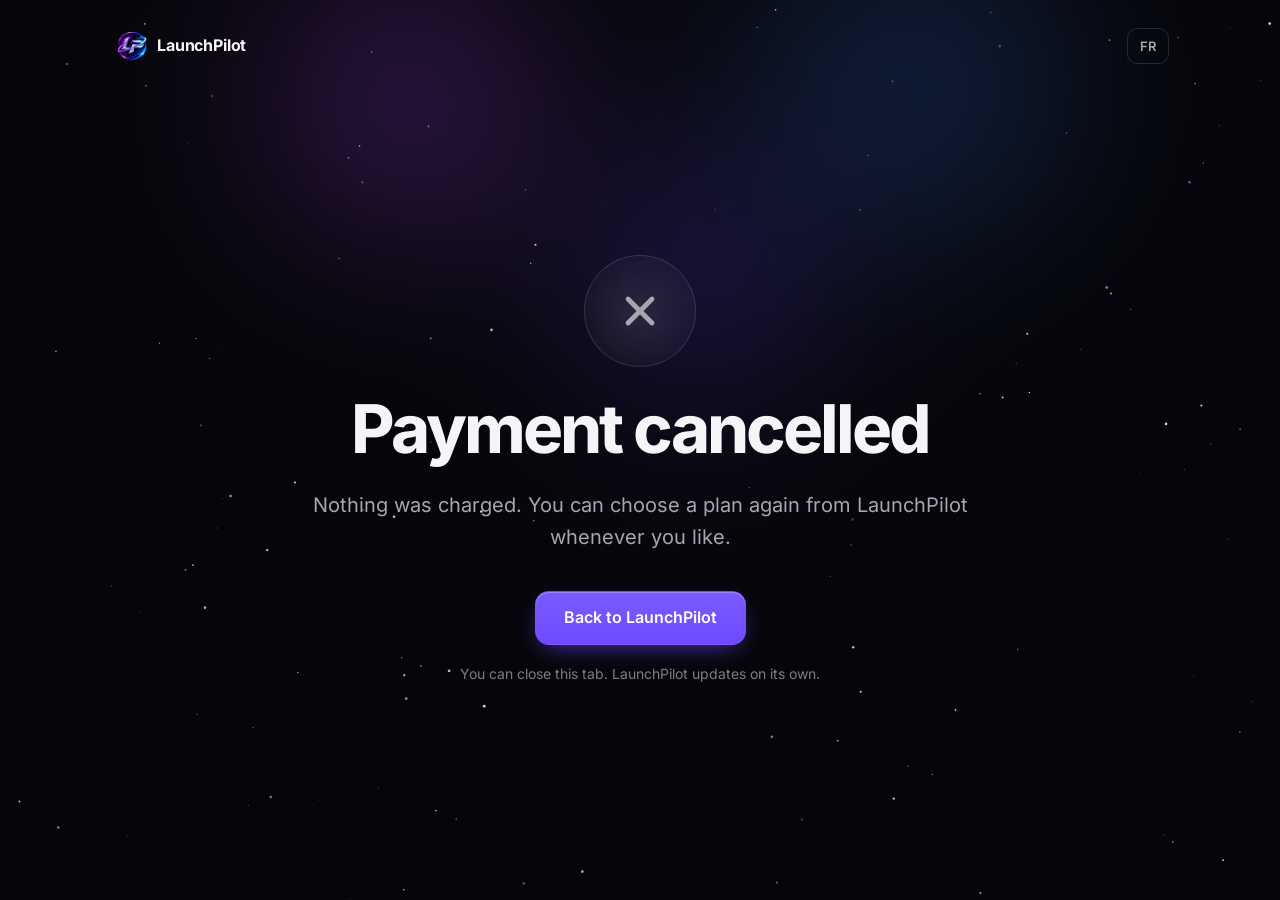
==== billing.html @ deb5f5cb "Site de LaunchPilot" ====
<!doctype html>
<html lang="en" class="no-js">
  <head>
    <meta charset="UTF-8" />
    <meta name="viewport" content="width=device-width, initial-scale=1" />
    <meta
      http-equiv="Content-Security-Policy"
      content="default-src 'self'; script-src 'self'; style-src 'self'; img-src 'self' data:; font-src 'self'; connect-src https://api.github.com; base-uri 'none'; form-action 'none'"
    />
    <meta name="color-scheme" content="dark" />
    <meta name="theme-color" content="#06060a" />
    <meta name="robots" content="noindex" />
    <title>Subscription — LaunchPilot</title>
    <meta name="description" content="Return to LaunchPilot after payment." />
    <link rel="icon" type="image/png" sizes="64x64" href="assets/logo-64.png" />
    <link
      rel="preload"
      href="assets/fonts/inter-latin-wght-normal.woff2"
      as="font"
      type="font/woff2"
      crossorigin
    />
    <link rel="stylesheet" href="styles.css" />
    <script src="app.js" defer></script>
  </head>
  <body data-page="billing">
    <a class="skip" href="#main" data-i18n="skip">Skip to content</a>
    <div class="progress" aria-hidden="true"><span id="progress"></span></div>

    <header class="nav" id="nav">
      <nav class="nav-pill" aria-label="Main" data-i18n-aria="navLabel">
        <a class="brand" href="index.html" aria-label="LaunchPilot">
          <img src="assets/logo-64.png" alt="" width="30" height="30" />
          <span>LaunchPilot</span>
        </a>
        <div class="nav-actions">
          <button
            type="button"
            class="lang"
            id="lang-toggle"
            aria-label="Afficher le site en français"
          >
            FR
          </button>
        </div>
      </nav>
    </header>

    <main id="main">
      <section class="hero billing-hero">
        <canvas class="stars" data-stars aria-hidden="true"></canvas>
        <div class="aurora" aria-hidden="true"><span></span><span></span><span></span></div>
        <div class="container hero-content">
          <div class="billing-icon" id="billing-icon" data-status="success" aria-hidden="true">
            <span class="orbit-ring"></span>
            <svg viewBox="0 0 24 24" class="icon-success"><path d="m5 12.5 4.5 4.5L19 7.5" /></svg>
            <svg viewBox="0 0 24 24" class="icon-cancel">
              <path d="M18 6 6 18" />
              <path d="m6 6 12 12" />
            </svg>
          </div>
          <h1 class="hero-title billing-title" id="billing-title">Thank you!</h1>
          <p class="lead hero-fade" id="billing-text">
            Your payment has been received. Go back to LaunchPilot: your subscription appears there
            within a few seconds.
          </p>
          <div class="cta hero-fade">
            <a class="btn btn-primary btn-lg btn-glow" href="launchpilot://billing">
              <span data-i18n="billingBack">Back to LaunchPilot</span>
            </a>
          </div>
          <p class="meta hero-fade" data-i18n="billingNote">
            You can close this tab. LaunchPilot updates on its own.
          </p>
        </div>
      </section>
    </main>
  </body>
</html>
---- styles.css ----
/* Site de LaunchPilot : univers du logo (espace, orbite violette et bleue), couleurs de l'application. */

@font-face {
  font-family: 'Inter';
  font-style: normal;
  font-weight: 100 900;
  font-display: swap;
  src: url('assets/fonts/inter-latin-wght-normal.woff2') format('woff2');
  unicode-range:
    U+0000-00FF, U+0131, U+0152-0153, U+02BB-02BC, U+02C6, U+02DA, U+02DC, U+0304, U+0308, U+0329,
    U+2000-206F, U+20AC, U+2122, U+2191, U+2193, U+2212, U+2215, U+FEFF, U+FFFD;
}

@font-face {
  font-family: 'Inter';
  font-style: normal;
  font-weight: 100 900;
  font-display: swap;
  src: url('assets/fonts/inter-latin-ext-wght-normal.woff2') format('woff2');
  unicode-range:
    U+0100-02BA, U+02BD-02C5, U+02C7-02CC, U+02CE-02D7, U+02DD-02FF, U+0304, U+0308, U+0329,
    U+1D00-1DBF, U+1E00-1E9F, U+1EF2-1EFF, U+2020, U+20A0-20AB, U+20AD-20C0, U+2113, U+2C60-2C7F,
    U+A720-A7FF;
}

:root {
  --bg: #06060a;
  --surface: #0f0f14;
  --surface-raised: #16161d;
  --surface-hover: #1d1d26;
  --border: rgb(255 255 255 / 0.07);
  --border-strong: rgb(255 255 255 / 0.13);
  --fg: #f5f5f8;
  --fg-muted: #a6a6b2;
  --fg-subtle: #7d7d8a;
  --primary: #6d4aff;
  --primary-hover: #5f3ef5;
  --primary-soft: #a996ff;
  --violet: #b14bff;
  --accent: #3b82f6;
  --accent-soft: #7ab0ff;
  --teal: #2aa7a0;
  --success: #22c55e;
  --warning: #f59e0b;
  --danger: #f87171;
  --radius: 18px;
  --ease: cubic-bezier(0.16, 1, 0.3, 1);
  color-scheme: dark;
}

*,
*::before,
*::after {
  box-sizing: border-box;
}

html {
  scroll-behavior: smooth;
  scroll-padding-top: 96px;
}

body {
  margin: 0;
  background: var(--bg);
  color: var(--fg);
  font-family: 'Inter', 'Segoe UI', system-ui, sans-serif;
  font-size: 16px;
  line-height: 1.6;
  -webkit-font-smoothing: antialiased;
  overflow-x: hidden;
}

img {
  display: block;
  max-width: 100%;
  height: auto;
}

a {
  color: inherit;
  text-decoration: none;
}

h1,
h2,
h3,
p,
figure {
  margin: 0;
}

ul,
ol {
  margin: 0;
  padding: 0;
  list-style: none;
}

button {
  font: inherit;
  color: inherit;
}

:focus-visible {
  outline: 2px solid var(--primary-soft);
  outline-offset: 3px;
  border-radius: 8px;
}

::selection {
  background: rgb(109 74 255 / 0.4);
}

svg {
  width: 20px;
  height: 20px;
  fill: none;
  stroke: currentColor;
  stroke-width: 1.75;
  stroke-linecap: round;
  stroke-linejoin: round;
  flex-shrink: 0;
}

.container {
  position: relative;
  width: 100%;
  max-width: 1200px;
  margin: 0 auto;
  padding: 0 24px;
}

.container.narrow {
  max-width: 820px;
}

.sr-only {
  position: absolute;
  width: 1px;
  height: 1px;
  overflow: hidden;
  clip: rect(0 0 0 0);
  white-space: nowrap;
}

.skip {
  position: absolute;
  left: 12px;
  top: -60px;
  z-index: 200;
  padding: 8px 14px;
  border-radius: 10px;
  background: var(--surface-raised);
}

.skip:focus {
  top: 12px;
}

/* Barre de progression de lecture */
.progress {
  position: fixed;
  inset: 0 0 auto;
  z-index: 120;
  height: 2px;
}

.progress span {
  display: block;
  height: 100%;
  width: 100%;
  transform: scaleX(0);
  transform-origin: left;
  background: linear-gradient(90deg, var(--violet), var(--primary), var(--accent));
}

/* ============================== Boutons ============================== */
.btn {
  position: relative;
  display: inline-flex;
  align-items: center;
  justify-content: center;
  gap: 10px;
  height: 44px;
  padding: 0 20px;
  border-radius: 12px;
  border: 1px solid transparent;
  font-weight: 600;
  font-size: 15px;
  white-space: nowrap;
  overflow: hidden;
  isolation: isolate;
  transition:
    transform 200ms var(--ease),
    background-color 200ms,
    border-color 200ms,
    box-shadow 200ms;
}

.btn:active {
  transform: scale(0.97);
}

.btn-sm {
  height: 36px;
  padding: 0 14px;
  font-size: 14px;
  border-radius: 10px;
}

.btn-lg {
  height: 54px;
  padding: 0 28px;
  font-size: 16px;
  border-radius: 14px;
}

.btn-primary {
  background: linear-gradient(180deg, #7b5bff, var(--primary));
  color: #fff;
  box-shadow:
    inset 0 1px 0 rgb(255 255 255 / 0.25),
    0 8px 24px -8px rgb(109 74 255 / 0.7);
}

.btn-primary:hover {
  transform: translateY(-1px);
  box-shadow:
    inset 0 1px 0 rgb(255 255 255 / 0.3),
    0 14px 36px -10px rgb(109 74 255 / 0.9);
}

/* Reflet qui balaie le bouton */
.btn-glow::after {
  content: '';
  position: absolute;
  inset: 0;
  z-index: -1;
  background: linear-gradient(
    110deg,
    transparent 30%,
    rgb(255 255 255 / 0.28) 50%,
    transparent 70%
  );
  transform: translateX(-120%);
  animation: shine 4.5s var(--ease) infinite 1.5s;
}

.btn-ghost {
  border-color: var(--border-strong);
  background: rgb(255 255 255 / 0.04);
  color: var(--fg);
  backdrop-filter: blur(8px);
}

.btn-ghost:hover {
  background: rgb(255 255 255 / 0.08);
  transform: translateY(-1px);
}

@keyframes shine {
  0%,
  60% {
    transform: translateX(-120%);
  }
  100% {
    transform: translateX(120%);
  }
}

/* ============================== Navigation flottante ============================== */
.nav {
  position: fixed;
  inset: 16px 0 auto;
  z-index: 100;
  display: flex;
  justify-content: center;
  padding: 0 16px;
  pointer-events: none;
}

.nav-pill {
  pointer-events: auto;
  display: flex;
  align-items: center;
  gap: 18px;
  width: 100%;
  max-width: 1080px;
  height: 60px;
  padding: 0 10px 0 16px;
  border: 1px solid transparent;
  border-radius: 18px;
  transition:
    max-width 400ms var(--ease),
    background-color 300ms,
    border-color 300ms,
    box-shadow 300ms;
}

.nav.scrolled .nav-pill {
  max-width: 920px;
  border-color: var(--border-strong);
  background: rgb(12 12 18 / 0.72);
  box-shadow: 0 16px 40px -16px rgb(0 0 0 / 0.8);
  backdrop-filter: blur(16px) saturate(1.4);
}

.brand {
  display: inline-flex;
  align-items: center;
  gap: 10px;
  font-weight: 700;
  letter-spacing: -0.01em;
}

.nav-links {
  display: flex;
  gap: 2px;
  margin-left: 6px;
}

.nav-links a {
  display: block;
  padding: 7px 12px;
  border-radius: 10px;
  color: var(--fg-muted);
  font-size: 14.5px;
  font-weight: 500;
  transition:
    color 200ms,
    background-color 200ms;
}

.nav-links a:hover {
  color: var(--fg);
  background: rgb(255 255 255 / 0.05);
}

.nav-actions {
  display: flex;
  align-items: center;
  gap: 8px;
  margin-left: auto;
}

.lang {
  height: 36px;
  min-width: 42px;
  padding: 0 10px;
  border-radius: 10px;
  border: 1px solid var(--border-strong);
  background: transparent;
  color: var(--fg-muted);
  font-size: 13px;
  font-weight: 600;
  cursor: pointer;
  transition:
    color 200ms,
    background-color 200ms;
}

.lang:hover {
  color: var(--fg);
  background: rgb(255 255 255 / 0.06);
}

/* ============================== Hero ============================== */
.hero {
  position: relative;
  padding: 168px 0 40px;
  overflow: hidden;
}

.stars {
  position: absolute;
  inset: 0;
  width: 100%;
  height: 100%;
  pointer-events: none;
}

.aurora {
  position: absolute;
  inset: -20% -10% auto;
  height: 900px;
  pointer-events: none;
  filter: blur(80px);
  opacity: 0.55;
}

.aurora span {
  position: absolute;
  border-radius: 50%;
  mix-blend-mode: screen;
}

.aurora span:nth-child(1) {
  left: 18%;
  top: 8%;
  width: 520px;
  height: 420px;
  background: radial-gradient(circle, rgb(177 75 255 / 0.55), transparent 65%);
  animation: drift-a 18s ease-in-out infinite alternate;
}

.aurora span:nth-child(2) {
  right: 14%;
  top: 4%;
  width: 560px;
  height: 460px;
  background: radial-gradient(circle, rgb(59 130 246 / 0.5), transparent 65%);
  animation: drift-b 22s ease-in-out infinite alternate;
}

.aurora span:nth-child(3) {
  left: 38%;
  top: 30%;
  width: 480px;
  height: 380px;
  background: radial-gradient(circle, rgb(109 74 255 / 0.5), transparent 65%);
  animation: drift-c 26s ease-in-out infinite alternate;
}

@keyframes drift-a {
  to {
    transform: translate(120px, 60px) scale(1.15);
  }
}

@keyframes drift-b {
  to {
    transform: translate(-140px, 80px) scale(0.9);
  }
}

@keyframes drift-c {
  to {
    transform: translate(60px, -70px) scale(1.2);
  }
}

.grid-lines {
  position: absolute;
  inset: 0;
  pointer-events: none;
  background-image:
    linear-gradient(to right, rgb(255 255 255 / 0.045) 1px, transparent 1px),
    linear-gradient(to bottom, rgb(255 255 255 / 0.045) 1px, transparent 1px);
  background-size: 64px 64px;
  mask-image: radial-gradient(ellipse 70% 55% at 50% 30%, #000 30%, transparent 75%);
}

.hero-content {
  position: relative;
  text-align: center;
}

.announce {
  display: inline-flex;
  align-items: center;
  gap: 10px;
  padding: 5px 14px 5px 5px;
  border-radius: 999px;
  background: rgb(255 255 255 / 0.04);
  color: var(--fg-muted);
  font-size: 14px;
  position: relative;
  isolation: isolate;
  animation: rise 900ms var(--ease) both;
  transition: color 200ms;
}

/* Bordure lumineuse tournante */
.announce::before {
  content: '';
  position: absolute;
  inset: -1px;
  z-index: -1;
  padding: 1px;
  border-radius: inherit;
  background: conic-gradient(
    from var(--angle, 0deg),
    rgb(255 255 255 / 0.1),
    var(--violet),
    var(--accent),
    rgb(255 255 255 / 0.1) 40%
  );
  mask:
    linear-gradient(#000 0 0) content-box,
    linear-gradient(#000 0 0);
  mask-composite: exclude;
  animation: spin-angle 5s linear infinite;
}

@property --angle {
  syntax: '<angle>';
  initial-value: 0deg;
  inherits: false;
}

@keyframes spin-angle {
  to {
    --angle: 360deg;
  }
}

.announce:hover {
  color: var(--fg);
}

.announce svg {
  width: 16px;
  height: 16px;
  transition: transform 200ms var(--ease);
}

.announce:hover svg {
  transform: translateX(3px);
}

.announce-tag {
  padding: 2px 10px;
  border-radius: 999px;
  background: linear-gradient(90deg, var(--violet), var(--primary));
  color: #fff;
  font-size: 12px;
  font-weight: 600;
}

.hero-title {
  margin: 28px auto 0;
  font-size: clamp(2.6rem, 6.6vw, 5.4rem);
  line-height: 1.02;
  font-weight: 750;
  letter-spacing: -0.045em;
}

.title-line {
  display: block;
  animation: rise 1000ms var(--ease) both;
}

.title-line + .title-line {
  animation-delay: 120ms;
}

.gradient-text {
  background: linear-gradient(
    100deg,
    #ffffff 0%,
    var(--primary-soft) 30%,
    var(--violet) 50%,
    var(--accent-soft) 70%,
    #ffffff 100%
  );
  background-size: 220% 100%;
  background-clip: text;
  -webkit-background-clip: text;
  color: transparent;
  animation:
    rise 1000ms var(--ease) 120ms both,
    pan 9s ease-in-out infinite alternate;
}

@keyframes pan {
  to {
    background-position: 100% 0;
  }
}

.lead {
  max-width: 680px;
  margin: 26px auto 0;
  color: var(--fg-muted);
  font-size: clamp(1.05rem, 2vw, 1.25rem);
  text-wrap: pretty;
}

.hero-fade {
  animation: rise 1000ms var(--ease) 260ms both;
}

.cta {
  display: flex;
  flex-wrap: wrap;
  justify-content: center;
  gap: 14px;
  margin-top: 38px;
}

.cta .btn-ghost svg {
  width: 18px;
  height: 18px;
}

.meta {
  display: flex;
  flex-wrap: wrap;
  align-items: center;
  justify-content: center;
  gap: 10px;
  margin-top: 18px;
  color: var(--fg-subtle);
  font-size: 14px;
}

.meta .dot {
  width: 4px;
  height: 4px;
  border-radius: 50%;
  background: var(--fg-subtle);
}

@keyframes rise {
  from {
    opacity: 0;
    transform: translateY(24px);
    filter: blur(8px);
  }
}

/* Capture en perspective, redressée au défilement (piloté par app.js via --tilt). */
.hero-stage {
  position: relative;
  margin-top: 72px;
  perspective: 1600px;
  animation: rise 1200ms var(--ease) 420ms both;
}

.tilt {
  --tilt: 1;
  position: relative;
  transform: rotateX(calc(var(--tilt) * 22deg)) scale(calc(1 - var(--tilt) * 0.06));
  transform-origin: 50% 0%;
  will-change: transform;
}

.halo {
  position: absolute;
  inset: 10% 8% -6%;
  z-index: -1;
  border-radius: 50%;
  background: radial-gradient(
    closest-side,
    rgb(109 74 255 / 0.55),
    rgb(59 130 246 / 0.25),
    transparent
  );
  filter: blur(60px);
}

.window {
  position: relative;
  overflow: hidden;
  border-radius: var(--radius);
  background: var(--surface);
  box-shadow:
    0 0 0 1px var(--border-strong),
    0 40px 120px -30px rgb(0 0 0 / 0.9),
    0 0 80px -20px rgb(109 74 255 / 0.35);
}

/* Liseré lumineux en haut de la fenêtre */
.window::after {
  content: '';
  position: absolute;
  inset: 0 10% auto;
  height: 1px;
  background: linear-gradient(90deg, transparent, rgb(255 255 255 / 0.5), transparent);
}

/* Notifications flottantes autour de la capture */
.chip {
  position: absolute;
  display: flex;
  align-items: center;
  gap: 12px;
  padding: 10px 16px 10px 10px;
  border: 1px solid var(--border-strong);
  border-radius: 14px;
  background: rgb(18 18 26 / 0.82);
  backdrop-filter: blur(14px);
  box-shadow: 0 20px 50px -20px rgb(0 0 0 / 0.9);
  font-size: 13px;
  line-height: 1.35;
  animation:
    pop 800ms var(--ease) both,
    bob 6s ease-in-out infinite;
}

.chip strong {
  display: block;
  font-weight: 600;
}

.chip small {
  color: var(--fg-subtle);
  font-size: 12px;
}

.chip-icon {
  display: grid;
  place-items: center;
  width: 34px;
  height: 34px;
  border-radius: 10px;
}

.chip-icon svg {
  width: 17px;
  height: 17px;
}

.chip-icon.success {
  background: rgb(34 197 94 / 0.15);
  color: var(--success);
}

.chip-icon.warning {
  background: rgb(245 158 11 / 0.15);
  color: var(--warning);
}

.chip-icon.primary {
  background: rgb(109 74 255 / 0.18);
  color: var(--primary-soft);
}

.chip-1 {
  left: -8px;
  top: 22%;
  animation-delay: 1100ms, 1900ms;
}

.chip-2 {
  right: -12px;
  top: 8%;
  animation-delay: 1350ms, 2400ms;
}

.chip-3 {
  right: 4%;
  bottom: 14%;
  animation-delay: 1600ms, 2900ms;
}

@keyframes pop {
  from {
    opacity: 0;
    transform: translateY(16px) scale(0.92);
  }
}

@keyframes bob {
  0%,
  100% {
    translate: 0 0;
  }
  50% {
    translate: 0 -10px;
  }
}

/* ============================== Bandeau défilant ============================== */
.marquee {
  position: relative;
  padding: 36px 0;
  border-block: 1px solid var(--border);
  background: rgb(255 255 255 / 0.015);
  overflow: hidden;
  mask-image: linear-gradient(90deg, transparent, #000 12%, #000 88%, transparent);
}

.marquee-track {
  display: flex;
  width: max-content;
  animation: marquee 40s linear infinite;
}

.marquee:hover .marquee-track {
  animation-play-state: paused;
}

.marquee-list {
  display: flex;
  gap: 56px;
  padding-right: 56px;
}

.marquee-list li {
  display: flex;
  align-items: center;
  gap: 56px;
  color: var(--fg-muted);
  font-size: 18px;
  font-weight: 600;
  letter-spacing: -0.01em;
  white-space: nowrap;
}

.marquee-list li::after {
  content: '';
  width: 6px;
  height: 6px;
  border-radius: 50%;
  background: linear-gradient(135deg, var(--violet), var(--accent));
}

@keyframes marquee {
  to {
    transform: translateX(-50%);
  }
}

/* ============================== Sections ============================== */
.section {
  position: relative;
  padding: 140px 0;
}

.section-head {
  max-width: 760px;
}

.section-head.center {
  margin: 0 auto;
  text-align: center;
}

.kicker {
  display: inline-block;
  background: linear-gradient(90deg, var(--primary-soft), var(--accent-soft));
  background-clip: text;
  -webkit-background-clip: text;
  color: transparent;
  font-size: 14px;
  font-weight: 650;
  letter-spacing: 0.04em;
  text-transform: uppercase;
}

h2 {
  margin-top: 14px;
  font-size: clamp(2rem, 4.4vw, 3.4rem);
  line-height: 1.08;
  font-weight: 750;
  letter-spacing: -0.04em;
  text-wrap: balance;
}

.section-lead {
  margin-top: 18px;
  color: var(--fg-muted);
  font-size: 18px;
  text-wrap: pretty;
}

/* Apparition au défilement (classe ajoutée par app.js) */
.reveal {
  opacity: 0;
  transform: translateY(32px);
  filter: blur(6px);
  transition:
    opacity 900ms var(--ease),
    transform 900ms var(--ease),
    filter 900ms var(--ease);
  transition-delay: var(--delay, 0ms);
}

.reveal.in {
  opacity: 1;
  transform: none;
  filter: none;
}

.no-js .reveal {
  opacity: 1;
  transform: none;
  filter: none;
}

/* ============================== Bento ============================== */
.bento {
  display: grid;
  grid-template-columns: repeat(4, minmax(0, 1fr));
  gap: 18px;
  margin-top: 64px;
}

.card {
  position: relative;
  display: flex;
  flex-direction: column;
  padding: 26px;
  border-radius: var(--radius);
  background: linear-gradient(180deg, rgb(255 255 255 / 0.035), rgb(255 255 255 / 0.01));
  box-shadow: inset 0 0 0 1px var(--border);
  overflow: hidden;
  isolation: isolate;
}

.span-2 {
  grid-column: span 2;
}

.card h3 {
  padding-top: 22px;
  font-size: 18px;
  font-weight: 650;
  letter-spacing: -0.015em;
}

.card p {
  margin-top: 8px;
  color: var(--fg-muted);
  font-size: 15px;
}

/* Halo qui suit la souris (--x et --y posés par app.js) */
.spot::before {
  content: '';
  position: absolute;
  inset: 0;
  z-index: -1;
  border-radius: inherit;
  background: radial-gradient(
    420px circle at var(--x, 50%) var(--y, -40%),
    rgb(109 74 255 / 0.16),
    transparent 60%
  );
  opacity: 0;
  transition: opacity 300ms;
}

.spot::after {
  content: '';
  position: absolute;
  inset: 0;
  border-radius: inherit;
  padding: 1px;
  background: radial-gradient(
    300px circle at var(--x, 50%) var(--y, -40%),
    rgb(169 150 255 / 0.6),
    transparent 60%
  );
  mask:
    linear-gradient(#000 0 0) content-box,
    linear-gradient(#000 0 0);
  mask-composite: exclude;
  opacity: 0;
  transition: opacity 300ms;
  pointer-events: none;
}

.spot:hover::before,
.spot:hover::after {
  opacity: 1;
}

.art {
  position: relative;
  height: 170px;
  border-radius: 14px;
  background:
    radial-gradient(circle at 50% 120%, rgb(109 74 255 / 0.18), transparent 60%), rgb(0 0 0 / 0.25);
  box-shadow: inset 0 0 0 1px var(--border);
  overflow: hidden;
}

/* Les animations ne tournent que lorsque la carte est visible. */
.card:not(.in) .art *,
.card:not(.in) .art {
  animation-play-state: paused !important;
}

/* Kanban : une carte traverse les colonnes */
.art-kanban {
  display: grid;
  grid-template-columns: repeat(3, 1fr);
  gap: 12px;
  padding: 16px;
}

.art-kanban .col {
  display: flex;
  flex-direction: column;
  gap: 8px;
  padding: 10px;
  border-radius: 10px;
  background: rgb(255 255 255 / 0.03);
  box-shadow: inset 0 0 0 1px var(--border);
}

.col-title {
  color: var(--fg-subtle);
  font-size: 11px;
  font-weight: 600;
  text-transform: uppercase;
  letter-spacing: 0.06em;
}

.art-kanban i {
  display: block;
  height: 26px;
  border-radius: 7px;
  background: rgb(255 255 255 / 0.07);
}

.art-kanban i.short {
  width: 70%;
}

.art-kanban .moving {
  position: absolute;
  left: 26px;
  top: 92px;
  width: calc((100% - 32px - 24px) / 3 - 20px);
  height: 30px;
  background: linear-gradient(90deg, rgb(109 74 255 / 0.9), rgb(59 130 246 / 0.9));
  box-shadow: 0 10px 30px -8px rgb(109 74 255 / 0.9);
  animation: kanban 6s var(--ease) infinite;
}

@keyframes kanban {
  0%,
  12% {
    transform: translateX(0);
  }
  38%,
  50% {
    transform: translateX(calc(100% + 32px));
  }
  76%,
  88% {
    transform: translateX(calc(200% + 64px));
  }
  100% {
    transform: translateX(0);
    opacity: 0;
  }
}

/* Facture : paiement qui se remplit puis tampon « payée » */
.art-invoice {
  display: grid;
  place-items: center;
}

.paper {
  position: relative;
  width: 62%;
  height: 132px;
  padding: 16px;
  border-radius: 10px;
  background: #f4f4f7;
  box-shadow: 0 20px 40px -16px rgb(0 0 0 / 0.8);
  transform: rotate(-3deg);
}

.paper .l {
  display: block;
  height: 7px;
  margin-bottom: 9px;
  border-radius: 4px;
  background: #d8d8e0;
}

.w40 {
  width: 40%;
}
.w60 {
  width: 60%;
}
.w70 {
  width: 70%;
}
.w80 {
  width: 80%;
}

.pay {
  height: 6px;
  margin-top: 14px;
  border-radius: 3px;
  background: #e2e2ea;
  overflow: hidden;
}

.pay span {
  display: block;
  height: 100%;
  background: var(--success);
  transform-origin: left;
  animation: fill 5s var(--ease) infinite;
}

@keyframes fill {
  0% {
    transform: scaleX(0);
  }
  30% {
    transform: scaleX(0.42);
  }
  55%,
  100% {
    transform: scaleX(1);
  }
}

.stamp {
  position: absolute;
  right: -10px;
  top: 34px;
  padding: 4px 12px;
  border: 2px solid var(--success);
  border-radius: 8px;
  color: var(--success);
  font-size: 15px;
  font-weight: 800;
  letter-spacing: 0.1em;
  text-transform: uppercase;
  background: rgb(244 244 247 / 0.9);
  animation: stamp 5s var(--ease) infinite;
}

@keyframes stamp {
  0%,
  55% {
    opacity: 0;
    transform: rotate(-14deg) scale(1.8);
  }
  65%,
  100% {
    opacity: 1;
    transform: rotate(-14deg) scale(1);
  }
}

/* Trésorerie : barres qui montent */
.art-bars {
  display: flex;
  align-items: flex-end;
  gap: 8px;
  padding: 18px 18px 0;
}

.art-bars i {
  flex: 1;
  border-radius: 6px 6px 0 0;
  background: linear-gradient(180deg, #8b6dff, rgb(109 74 255 / 0.35));
  transform-origin: bottom;
  animation: grow 4.8s var(--ease) infinite;
}

.art-bars i:nth-child(3n) {
  background: linear-gradient(180deg, var(--teal), rgb(42 167 160 / 0.3));
}

.art-bars i:nth-child(1) {
  height: 38%;
}
.art-bars i:nth-child(2) {
  height: 58%;
  animation-delay: 80ms;
}
.art-bars i:nth-child(3) {
  height: 30%;
  animation-delay: 160ms;
}
.art-bars i:nth-child(4) {
  height: 76%;
  animation-delay: 240ms;
}
.art-bars i:nth-child(5) {
  height: 52%;
  animation-delay: 320ms;
}
.art-bars i:nth-child(6) {
  height: 88%;
  animation-delay: 400ms;
}
.art-bars i:nth-child(7) {
  height: 44%;
  animation-delay: 480ms;
}
.art-bars i:nth-child(8) {
  height: 68%;
  animation-delay: 560ms;
}

@keyframes grow {
  0% {
    transform: scaleY(0.05);
  }
  35%,
  85% {
    transform: scaleY(1);
  }
  100% {
    transform: scaleY(0.05);
  }
}

/* Rappels : notifications qui s'empilent */
.art-toasts {
  display: flex;
  flex-direction: column;
  justify-content: center;
  gap: 10px;
  padding: 0 18px;
}

.toast {
  display: flex;
  align-items: center;
  gap: 10px;
  padding: 10px;
  border-radius: 10px;
  background: rgb(255 255 255 / 0.06);
  box-shadow: inset 0 0 0 1px var(--border);
  animation: toast 6s var(--ease) infinite;
}

.toast b {
  width: 22px;
  height: 22px;
  border-radius: 7px;
  background: rgb(245 158 11 / 0.3);
}

.toast i {
  flex: 1;
  height: 7px;
  border-radius: 4px;
  background: rgb(255 255 255 / 0.12);
}

.t2 {
  animation-delay: 400ms;
}

.t2 b {
  background: rgb(109 74 255 / 0.4);
}

.t3 {
  animation-delay: 800ms;
}

.t3 b {
  background: rgb(34 197 94 / 0.35);
}

@keyframes toast {
  0% {
    opacity: 0;
    transform: translateX(40px);
  }
  12%,
  80% {
    opacity: 1;
    transform: none;
  }
  100% {
    opacity: 0;
    transform: translateX(-20px);
  }
}

/* Automatisations : déclencheur → action */
.art-flow {
  display: flex;
  align-items: center;
  justify-content: center;
  gap: 0;
  padding: 0 24px;
}

.node {
  display: flex;
  flex-direction: column;
  gap: 4px;
  max-width: 220px;
  padding: 14px 16px;
  border-radius: 12px;
  background: rgb(255 255 255 / 0.05);
  box-shadow: inset 0 0 0 1px var(--border-strong);
  font-size: 14px;
  font-weight: 600;
  line-height: 1.3;
}

.node small {
  color: var(--fg-subtle);
  font-size: 11px;
  font-weight: 700;
  text-transform: uppercase;
  letter-spacing: 0.08em;
}

.node.accent {
  background: rgb(109 74 255 / 0.14);
  box-shadow:
    inset 0 0 0 1px rgb(109 74 255 / 0.5),
    0 0 40px -10px rgb(109 74 255 / 0.7);
  animation: pulse 3s ease-in-out infinite;
}

.wire {
  position: relative;
  flex: 1;
  min-width: 40px;
  max-width: 120px;
  height: 2px;
  background: repeating-linear-gradient(90deg, rgb(255 255 255 / 0.25) 0 6px, transparent 6px 12px);
  background-size: 24px 2px;
  animation: dash 1s linear infinite;
}

.wire i {
  position: absolute;
  top: -4px;
  left: 0;
  width: 10px;
  height: 10px;
  border-radius: 50%;
  background: var(--primary-soft);
  box-shadow: 0 0 14px var(--primary);
  animation: travel 3s var(--ease) infinite;
}

@keyframes dash {
  to {
    background-position: 24px 0;
  }
}

@keyframes travel {
  0% {
    left: 0;
    opacity: 0;
  }
  15% {
    opacity: 1;
  }
  85% {
    opacity: 1;
  }
  100% {
    left: calc(100% - 10px);
    opacity: 0;
  }
}

@keyframes pulse {
  50% {
    box-shadow:
      inset 0 0 0 1px rgb(109 74 255 / 0.8),
      0 0 60px -6px rgb(109 74 255 / 0.9);
  }
}

/* Recommandations : lignes qui apparaissent */
.art-insights {
  display: flex;
  flex-direction: column;
  justify-content: center;
  gap: 12px;
  padding: 0 20px;
}

.art-insights .row {
  display: flex;
  align-items: center;
  gap: 12px;
  animation: row 5s var(--ease) infinite;
}

.art-insights .row b {
  width: 12px;
  height: 12px;
  border-radius: 50%;
}

.art-insights .row i {
  flex: 1;
  height: 8px;
  border-radius: 4px;
  background: rgb(255 255 255 / 0.1);
}

.dot-danger {
  background: var(--danger);
  box-shadow: 0 0 12px var(--danger);
}

.dot-warning {
  background: var(--warning);
  box-shadow: 0 0 12px var(--warning);
}

.dot-ok {
  background: var(--success);
  box-shadow: 0 0 12px var(--success);
}

.r2 {
  animation-delay: 250ms;
}

.r3 {
  animation-delay: 500ms;
}

@keyframes row {
  0% {
    opacity: 0;
    transform: translateY(10px);
  }
  15%,
  85% {
    opacity: 1;
    transform: none;
  }
  100% {
    opacity: 0;
  }
}

/* Export : pièces converties en fichiers */
.art-export {
  display: flex;
  align-items: center;
  justify-content: center;
  gap: 14px;
}

.doc {
  display: grid;
  place-items: end center;
  width: 62px;
  height: 78px;
  padding-bottom: 10px;
  border-radius: 8px;
  background: rgb(255 255 255 / 0.07);
  box-shadow: inset 0 0 0 1px var(--border-strong);
  color: var(--fg-muted);
  font-size: 12px;
  font-weight: 700;
  letter-spacing: 0.05em;
}

.doc.csv {
  background: rgb(34 197 94 / 0.12);
  color: var(--success);
  box-shadow: inset 0 0 0 1px rgb(34 197 94 / 0.4);
}

.doc.json {
  background: rgb(59 130 246 / 0.12);
  color: var(--accent-soft);
  box-shadow: inset 0 0 0 1px rgb(59 130 246 / 0.4);
}

.beam {
  display: flex;
  gap: 6px;
}

.beam i {
  width: 6px;
  height: 6px;
  border-radius: 50%;
  background: var(--primary-soft);
  animation: beam 1.4s ease-in-out infinite;
}

.beam i:nth-child(2) {
  animation-delay: 150ms;
}

.beam i:nth-child(3) {
  animation-delay: 300ms;
}

@keyframes beam {
  0%,
  100% {
    opacity: 0.2;
    transform: scale(0.8);
  }
  50% {
    opacity: 1;
    transform: scale(1.2);
  }
}

/* Sécurité : bouclier en orbite */
.art-shield {
  display: grid;
  place-items: center;
}

.art-shield svg {
  position: relative;
  width: 64px;
  height: 64px;
  padding: 14px;
  border-radius: 20px;
  background: rgb(109 74 255 / 0.18);
  color: var(--primary-soft);
  box-shadow: 0 0 50px -6px rgb(109 74 255 / 0.8);
}

.art-shield .ring {
  position: absolute;
  width: 140px;
  height: 140px;
  border-radius: 50%;
  border: 1px dashed rgb(169 150 255 / 0.35);
  animation: orbit 14s linear infinite;
}

.art-shield .ring::before {
  content: '';
  position: absolute;
  top: -5px;
  left: 50%;
  width: 10px;
  height: 10px;
  border-radius: 50%;
  background: var(--accent-soft);
  box-shadow: 0 0 16px var(--accent);
}

@keyframes orbit {
  to {
    transform: rotate(360deg);
  }
}

/* ============================== Visite guidée ============================== */
.tour {
  display: grid;
  grid-template-columns: minmax(0, 5fr) minmax(0, 7fr);
  gap: 64px;
  margin-top: 56px;
}

/* Étape inactive estompée sans passer sous le contraste AA ; l'active porte une barre colorée. */
.tour-step {
  position: relative;
  display: flex;
  flex-direction: column;
  justify-content: center;
  min-height: 72vh;
  padding-left: 28px;
  opacity: 0.74;
  transition: opacity 500ms var(--ease);
}

.tour-step::before {
  content: '';
  position: absolute;
  left: 0;
  top: 50%;
  width: 2px;
  height: 0;
  border-radius: 2px;
  background: linear-gradient(180deg, var(--violet), var(--accent));
  transform: translateY(-50%);
  transition: height 600ms var(--ease);
}

.tour-step.active {
  opacity: 1;
}

.tour-step.active::before {
  height: 70%;
}

.step-index {
  color: var(--fg-muted);
  font-size: 13px;
  font-weight: 600;
  font-variant-numeric: tabular-nums;
  letter-spacing: 0.1em;
}

.tour-step .kicker {
  margin-top: 10px;
}

.tour-step h3 {
  margin-top: 10px;
  font-size: clamp(1.6rem, 3vw, 2.4rem);
  line-height: 1.12;
  font-weight: 700;
  letter-spacing: -0.035em;
}

.tour-step p:last-of-type {
  margin-top: 16px;
  color: var(--fg-muted);
  font-size: 17px;
}

.tour-inline {
  display: none;
}

.tour-stage {
  position: sticky;
  top: calc(50vh - 220px);
  align-self: start;
}

.tour-frame {
  aspect-ratio: 1440 / 900;
}

.tour-shot {
  position: absolute;
  inset: 0;
  width: 100%;
  height: 100%;
  object-fit: cover;
  opacity: 0;
  transform: scale(1.03);
  transition:
    opacity 700ms var(--ease),
    transform 900ms var(--ease);
}

.tour-shot.active {
  opacity: 1;
  transform: none;
}

.tour-dots {
  display: flex;
  justify-content: center;
  gap: 8px;
  margin-top: 22px;
}

.tour-dots i {
  width: 8px;
  height: 8px;
  border-radius: 999px;
  background: rgb(255 255 255 / 0.18);
  transition:
    width 400ms var(--ease),
    background-color 400ms;
}

.tour-dots i.active {
  width: 28px;
  background: linear-gradient(90deg, var(--violet), var(--accent));
}

/* ============================== Étapes ============================== */
.how {
  position: relative;
  display: grid;
  grid-template-columns: repeat(3, minmax(0, 1fr));
  gap: 24px;
  margin-top: 64px;
  counter-reset: how;
}

/* Ligne qui relie les étapes, dessinée à l'apparition */
.how::before {
  content: '';
  position: absolute;
  top: 28px;
  left: 16%;
  right: 16%;
  height: 1px;
  background: linear-gradient(90deg, var(--violet), var(--primary), var(--accent));
  transform: scaleX(var(--line, 0));
  transform-origin: left;
  transition: transform 1600ms var(--ease) 300ms;
}

.how.drawn::before {
  --line: 1;
}

.how-step {
  position: relative;
  text-align: center;
}

.how-num {
  display: grid;
  place-items: center;
  width: 56px;
  height: 56px;
  margin: 0 auto;
  border-radius: 50%;
  background: var(--bg);
  box-shadow:
    inset 0 0 0 1px var(--border-strong),
    0 0 40px -8px rgb(109 74 255 / 0.7);
  font-size: 20px;
  font-weight: 700;
  color: var(--primary-soft);
}

.how-step h3 {
  margin-top: 22px;
  font-size: 20px;
  font-weight: 650;
  letter-spacing: -0.02em;
}

.how-step p {
  max-width: 300px;
  margin: 10px auto 0;
  color: var(--fg-muted);
}

/* ============================== Tarifs ============================== */
.period {
  position: relative;
  display: inline-flex;
  margin-top: 32px;
  padding: 5px;
  border-radius: 14px;
  background: rgb(255 255 255 / 0.04);
  box-shadow: inset 0 0 0 1px var(--border);
}

.period-indicator {
  position: absolute;
  top: 5px;
  left: 0;
  height: calc(100% - 10px);
  width: 0;
  border-radius: 10px;
  background: rgb(255 255 255 / 0.1);
  box-shadow: inset 0 0 0 1px var(--border-strong);
  transition:
    transform 450ms var(--ease),
    width 450ms var(--ease);
}

.period-btn {
  position: relative;
  display: inline-flex;
  align-items: center;
  gap: 8px;
  height: 40px;
  padding: 0 18px;
  border: 0;
  border-radius: 10px;
  background: transparent;
  color: var(--fg-muted);
  font-size: 15px;
  font-weight: 500;
  cursor: pointer;
  transition: color 300ms;
}

.period-btn[aria-pressed='true'] {
  color: var(--fg);
}

.pill {
  padding: 2px 9px;
  border-radius: 999px;
  background: rgb(34 197 94 / 0.15);
  color: var(--success);
  font-size: 12px;
  font-weight: 600;
}

.plans {
  display: grid;
  grid-template-columns: repeat(3, minmax(0, 1fr));
  gap: 18px;
  margin-top: 56px;
  align-items: stretch;
}

.plan {
  position: relative;
  display: flex;
  flex-direction: column;
  padding: 32px;
  border-radius: 22px;
  background: linear-gradient(180deg, rgb(255 255 255 / 0.035), rgb(255 255 255 / 0.01));
  box-shadow: inset 0 0 0 1px var(--border);
  isolation: isolate;
}

/* Offre mise en avant : bordure dégradée animée */
.plan.featured {
  background:
    linear-gradient(180deg, rgb(109 74 255 / 0.12), rgb(109 74 255 / 0.02)) padding-box,
    linear-gradient(var(--surface), var(--surface)) padding-box,
    conic-gradient(
        from var(--angle, 0deg),
        var(--violet),
        var(--accent),
        var(--primary),
        var(--violet)
      )
      border-box;
  border: 1px solid transparent;
  box-shadow: 0 30px 80px -30px rgb(109 74 255 / 0.6);
  animation: spin-angle 8s linear infinite;
}

.badge {
  position: absolute;
  top: -13px;
  left: 32px;
  padding: 4px 12px;
  border-radius: 999px;
  background: linear-gradient(90deg, var(--violet), var(--primary));
  color: #fff;
  font-size: 12px;
  font-weight: 600;
  box-shadow: 0 8px 20px -6px rgb(109 74 255 / 0.8);
}

.plan h3 {
  font-size: 22px;
  font-weight: 700;
  letter-spacing: -0.02em;
}

.plan-tagline {
  margin-top: 4px;
  color: var(--fg-muted);
  font-size: 15px;
}

.price {
  display: flex;
  align-items: baseline;
  gap: 8px;
  margin-top: 26px;
}

.amount {
  font-size: 48px;
  font-weight: 750;
  letter-spacing: -0.04em;
  font-variant-numeric: tabular-nums;
}

.per {
  color: var(--fg-subtle);
  font-size: 14px;
}

.price-note {
  min-height: 22px;
  margin-top: 2px;
  color: var(--fg-subtle);
  font-size: 13px;
}

.limits {
  flex: 1;
  margin: 24px 0 28px;
  padding-top: 24px;
  border-top: 1px solid var(--border);
}

.limits li {
  position: relative;
  padding-left: 30px;
  color: var(--fg-muted);
  font-size: 15px;
}

.limits li + li {
  margin-top: 12px;
}

.limits li::before {
  content: '';
  position: absolute;
  left: 0;
  top: 3px;
  width: 18px;
  height: 18px;
  border-radius: 50%;
  background: rgb(109 74 255 / 0.18);
}

.limits li::after {
  content: '';
  position: absolute;
  left: 5px;
  top: 8px;
  width: 8px;
  height: 4px;
  border-left: 2px solid var(--primary-soft);
  border-bottom: 2px solid var(--primary-soft);
  transform: rotate(-45deg);
}

.included {
  margin-top: 32px;
  color: var(--fg-muted);
  text-align: center;
}

/* ============================== Questions ============================== */
.faq {
  margin-top: 48px;
  border-radius: var(--radius);
  background: rgb(255 255 255 / 0.02);
  box-shadow: inset 0 0 0 1px var(--border);
}

.faq-item + .faq-item {
  border-top: 1px solid var(--border);
}

.faq h3 {
  font-size: inherit;
  font-weight: inherit;
}

.faq-q {
  display: flex;
  align-items: center;
  justify-content: space-between;
  gap: 20px;
  width: 100%;
  padding: 22px 26px;
  border: 0;
  background: transparent;
  font-size: 17px;
  font-weight: 600;
  text-align: left;
  cursor: pointer;
}

.faq-q::after {
  content: '';
  flex-shrink: 0;
  width: 22px;
  height: 22px;
  border-radius: 50%;
  background:
    linear-gradient(var(--fg-muted), var(--fg-muted)) center / 10px 1.5px no-repeat,
    linear-gradient(var(--fg-muted), var(--fg-muted)) center / 1.5px 10px no-repeat;
  box-shadow: inset 0 0 0 1px var(--border-strong);
  transition: transform 400ms var(--ease);
}

.faq-q[aria-expanded='true']::after {
  transform: rotate(135deg);
}

/* Hauteur animée sans JavaScript de mesure (grille 0fr → 1fr) */
.faq-a {
  display: grid;
  grid-template-rows: 0fr;
  transition: grid-template-rows 450ms var(--ease);
}

.faq-a > div {
  overflow: hidden;
}

.faq-a p {
  padding: 0 26px 24px;
  color: var(--fg-muted);
}

.faq-q[aria-expanded='true'] + .faq-a,
.faq-item:has(.faq-q[aria-expanded='true']) .faq-a {
  grid-template-rows: 1fr;
}

/* ============================== Appel final ============================== */
.final {
  position: relative;
  padding: 160px 0 170px;
  overflow: hidden;
  background: radial-gradient(60% 60% at 50% 50%, rgb(109 74 255 / 0.18), transparent 70%);
}

.final-inner {
  display: flex;
  flex-direction: column;
  align-items: center;
  text-align: center;
}

.orbit {
  position: relative;
  display: grid;
  place-items: center;
  width: 200px;
  height: 200px;
}

.orbit img {
  animation: float 6s ease-in-out infinite;
  filter: drop-shadow(0 0 30px rgb(109 74 255 / 0.6));
}

.orbit-ring {
  position: absolute;
  inset: 0;
  border-radius: 50%;
  padding: 2px;
  background: conic-gradient(
    from 0deg,
    transparent 0 55%,
    var(--violet) 75%,
    var(--accent) 92%,
    transparent 100%
  );
  mask:
    linear-gradient(#000 0 0) content-box,
    linear-gradient(#000 0 0);
  mask-composite: exclude;
  animation: orbit 3s linear infinite;
}

.orbit-ring.two {
  inset: -26px;
  opacity: 0.45;
  animation-duration: 7s;
  animation-direction: reverse;
}

@keyframes float {
  50% {
    transform: translateY(-10px) scale(1.03);
  }
}

.final h2 {
  margin-top: 40px;
}

.final p {
  margin-top: 14px;
  color: var(--fg-muted);
  font-size: 18px;
}

.final .btn {
  margin-top: 36px;
}

.final .meta {
  margin-top: 16px;
}

/* ============================== Tarifs (pricing.html) ============================== */
.pricing-plans {
  padding-top: 40px;
}

.pricing-plans .plans {
  margin-top: 24px;
}

.billed {
  margin-top: 2px;
  color: var(--fg-subtle);
  font-size: 13px;
}

/* Offre conseillée par l'assistant */
.match-chip {
  position: absolute;
  top: 18px;
  right: 18px;
  display: inline-flex;
  align-items: center;
  gap: 6px;
  padding: 3px 10px;
  border-radius: 999px;
  background: rgb(34 197 94 / 0.14);
  color: var(--success);
  font-size: 12px;
  font-weight: 600;
  opacity: 0;
  transform: translateY(-4px) scale(0.96);
  transition:
    opacity 300ms var(--ease),
    transform 300ms var(--ease);
  pointer-events: none;
}

.match-chip::before {
  content: '';
  width: 6px;
  height: 6px;
  border-radius: 50%;
  background: currentColor;
}

.plan.match .match-chip {
  opacity: 1;
  transform: none;
}

.plan:not(.featured) {
  transition: box-shadow 400ms var(--ease);
}

.plan.match:not(.featured) {
  box-shadow:
    inset 0 0 0 1px rgb(34 197 94 / 0.45),
    0 24px 60px -30px rgb(34 197 94 / 0.45);
}

.trust {
  display: flex;
  flex-wrap: wrap;
  justify-content: center;
  gap: 10px 28px;
  margin-top: 40px;
  color: var(--fg-muted);
  font-size: 14.5px;
}

.trust li {
  position: relative;
  padding-left: 26px;
}

.trust li::before {
  content: '';
  position: absolute;
  left: 0;
  top: 3px;
  width: 18px;
  height: 18px;
  border-radius: 50%;
  background: rgb(109 74 255 / 0.18);
}

.trust li::after {
  content: '';
  position: absolute;
  left: 5px;
  top: 8px;
  width: 8px;
  height: 4px;
  border-left: 2px solid var(--primary-soft);
  border-bottom: 2px solid var(--primary-soft);
  transform: rotate(-45deg);
}

/* Assistant de choix */
.finder-section {
  padding-top: 60px;
}

.finder {
  display: grid;
  grid-template-columns: minmax(0, 1.2fr) minmax(0, 1fr);
  gap: 18px;
  max-width: 1000px;
  margin: 56px auto 0;
}

.finder-inputs {
  display: grid;
  gap: 26px;
  padding: 32px;
  border-radius: 22px;
  background: linear-gradient(180deg, rgb(255 255 255 / 0.035), rgb(255 255 255 / 0.01));
  box-shadow: inset 0 0 0 1px var(--border);
}

.range-head {
  display: flex;
  align-items: baseline;
  justify-content: space-between;
  gap: 12px;
  margin-bottom: 12px;
}

.range-head label {
  color: var(--fg-muted);
  font-size: 15px;
  font-weight: 500;
}

.range-value {
  font-size: 18px;
  font-weight: 700;
  font-variant-numeric: tabular-nums;
  letter-spacing: -0.01em;
}

.range input {
  --fill: 0%;
  width: 100%;
  height: 22px;
  margin: 0;
  background: transparent;
  appearance: none;
  cursor: pointer;
}

.range input::-webkit-slider-runnable-track {
  height: 6px;
  border-radius: 999px;
  background:
    linear-gradient(90deg, var(--violet), var(--primary), var(--accent)) 0 / var(--fill) 100%
      no-repeat,
    rgb(255 255 255 / 0.09);
}

.range input::-moz-range-track {
  height: 6px;
  border-radius: 999px;
  background:
    linear-gradient(90deg, var(--violet), var(--primary), var(--accent)) 0 / var(--fill) 100%
      no-repeat,
    rgb(255 255 255 / 0.09);
}

.range input::-webkit-slider-thumb {
  width: 22px;
  height: 22px;
  margin-top: -8px;
  border-radius: 50%;
  border: 0;
  background: #fff;
  box-shadow:
    0 0 0 5px rgb(109 74 255 / 0.35),
    0 4px 14px rgb(0 0 0 / 0.5);
  appearance: none;
  transition: box-shadow 200ms;
}

.range input::-moz-range-thumb {
  width: 22px;
  height: 22px;
  border-radius: 50%;
  border: 0;
  background: #fff;
  box-shadow:
    0 0 0 5px rgb(109 74 255 / 0.35),
    0 4px 14px rgb(0 0 0 / 0.5);
}

.range input:hover::-webkit-slider-thumb,
.range input:focus-visible::-webkit-slider-thumb {
  box-shadow:
    0 0 0 8px rgb(109 74 255 / 0.45),
    0 4px 14px rgb(0 0 0 / 0.5);
}

.range input:focus-visible {
  outline: none;
}

.range:has(input:focus-visible) .range-head label {
  color: var(--fg);
}

.range input:focus-visible::-webkit-slider-runnable-track {
  outline: 2px solid var(--primary-soft);
  outline-offset: 6px;
}

.range input:focus-visible::-moz-range-track {
  outline: 2px solid var(--primary-soft);
  outline-offset: 6px;
}

.finder-result {
  position: relative;
  display: flex;
  flex-direction: column;
  padding: 32px;
  border-radius: 22px;
  background:
    radial-gradient(120% 80% at 100% 0%, rgb(109 74 255 / 0.22), transparent 60%),
    linear-gradient(180deg, rgb(255 255 255 / 0.04), rgb(255 255 255 / 0.012));
  box-shadow: inset 0 0 0 1px rgb(169 150 255 / 0.25);
  isolation: isolate;
  overflow: hidden;
}

.finder-label {
  color: var(--fg-subtle);
  font-size: 13px;
  font-weight: 600;
  letter-spacing: 0.04em;
  text-transform: uppercase;
}

.finder-plan {
  margin-top: 10px;
  font-size: clamp(2.4rem, 5vw, 3.2rem);
  font-weight: 750;
  line-height: 1;
  letter-spacing: -0.04em;
}

.finder-price {
  margin-top: 10px;
  color: var(--primary-soft);
  font-weight: 600;
}

.finder-reason {
  margin-top: 14px;
  color: var(--fg-muted);
  font-size: 15px;
  text-wrap: pretty;
}

.finder-result.swap .finder-plan,
.finder-result.swap .finder-price {
  animation: swap-in 500ms var(--ease);
}

@keyframes swap-in {
  from {
    opacity: 0;
    transform: translateY(10px);
    filter: blur(4px);
  }
}

.finder-meters {
  display: grid;
  gap: 14px;
  margin-top: auto;
  padding-top: 26px;
}

.meter {
  display: grid;
  grid-template-columns: minmax(0, 1fr) auto;
  gap: 6px 12px;
  font-size: 13px;
}

.meter-name {
  color: var(--fg-muted);
}

.meter-usage {
  color: var(--fg-subtle);
  font-variant-numeric: tabular-nums;
}

.meter-bar {
  grid-column: 1 / -1;
  height: 4px;
  border-radius: 999px;
  background: rgb(255 255 255 / 0.08);
  overflow: hidden;
}

.meter-bar i {
  display: block;
  height: 100%;
  border-radius: inherit;
  background: linear-gradient(90deg, var(--primary), var(--accent));
  transform-origin: left;
  transition: transform 450ms var(--ease);
}

/* Tableau comparatif */
.compare-section {
  padding-top: 60px;
}

.compare-wrap {
  max-width: 1000px;
  margin: 56px auto 0;
  border-radius: 22px;
  background: rgb(255 255 255 / 0.02);
  box-shadow: inset 0 0 0 1px var(--border);
  overflow-x: auto;
}

.compare {
  width: 100%;
  min-width: 560px;
  border-collapse: collapse;
  font-size: 15px;
}

.compare th,
.compare td {
  padding: 15px 20px;
  text-align: center;
  border-bottom: 1px solid var(--border);
}

.compare tbody tr:last-child > * {
  border-bottom: 0;
}

.compare thead th {
  padding-top: 26px;
  padding-bottom: 20px;
  font-size: 17px;
  font-weight: 700;
  letter-spacing: -0.01em;
}

.compare-price {
  display: block;
  margin-top: 4px;
  color: var(--fg-subtle);
  font-size: 13px;
  font-weight: 500;
  letter-spacing: 0;
}

.compare tbody th[scope='row'] {
  color: var(--fg-muted);
  font-weight: 500;
  text-align: left;
}

.compare td {
  color: var(--fg);
  font-weight: 600;
  font-variant-numeric: tabular-nums;
}

.compare td.is-unlimited {
  color: var(--accent-soft);
}

.compare .col-featured {
  background: rgb(109 74 255 / 0.07);
}

.compare thead .col-featured {
  color: var(--primary-soft);
}

.compare tr.group th {
  padding-top: 26px;
  padding-bottom: 10px;
  color: var(--fg-subtle);
  font-size: 12.5px;
  font-weight: 650;
  letter-spacing: 0.06em;
  text-align: left;
  text-transform: uppercase;
}

.compare tbody tr:not(.group) {
  transition: background-color 200ms;
}

.compare tbody tr:not(.group):hover {
  background: rgb(255 255 255 / 0.025);
}

.check {
  position: relative;
  display: inline-block;
  width: 22px;
  height: 22px;
  border-radius: 50%;
  background: rgb(109 74 255 / 0.2);
  vertical-align: middle;
}

.check::after {
  content: '';
  position: absolute;
  left: 6px;
  top: 7px;
  width: 9px;
  height: 5px;
  border-left: 2px solid var(--primary-soft);
  border-bottom: 2px solid var(--primary-soft);
  transform: rotate(-45deg);
}

/* Aperçu sur l'accueil */
.teaser {
  position: relative;
  display: flex;
  align-items: center;
  justify-content: space-between;
  gap: 32px;
  padding: 48px 52px;
  border-radius: 26px;
  background:
    radial-gradient(70% 120% at 0% 0%, rgb(177 75 255 / 0.18), transparent 60%),
    radial-gradient(70% 120% at 100% 100%, rgb(59 130 246 / 0.16), transparent 60%),
    linear-gradient(180deg, rgb(255 255 255 / 0.035), rgb(255 255 255 / 0.01));
  box-shadow: inset 0 0 0 1px rgb(169 150 255 / 0.2);
  isolation: isolate;
  overflow: hidden;
}

.teaser-text {
  max-width: 620px;
}

.teaser-title {
  font-size: clamp(1.8rem, 3.6vw, 2.7rem);
}

.teaser-section {
  padding-top: 40px;
  padding-bottom: 20px;
}

@media (max-width: 900px) {
  .finder {
    grid-template-columns: minmax(0, 1fr);
  }

  .teaser {
    flex-direction: column;
    align-items: flex-start;
    padding: 36px 28px;
  }
}

@media (max-width: 680px) {
  .finder-inputs,
  .finder-result {
    padding: 24px 20px;
  }

  /* Les trois offres restent visibles : colonnes resserrées, prix déjà affichés plus haut. */
  .compare {
    min-width: 0;
    font-size: 13.5px;
  }

  .compare th,
  .compare td {
    padding: 12px 6px;
  }

  .compare tbody th[scope='row'],
  .compare tr.group th {
    padding-left: 14px;
  }

  .compare thead th {
    font-size: 15px;
  }

  .compare-price {
    display: none;
  }

  .check {
    width: 20px;
    height: 20px;
  }

  .check::after {
    left: 5px;
    top: 6px;
  }

  .teaser .btn-lg {
    width: 100%;
  }
}

/* ============================== Retour de paiement (billing.html) ============================== */
.billing-hero {
  min-height: 100vh;
  min-height: 100dvh;
  display: grid;
  align-items: center;
  padding: 120px 0 80px;
}

.billing-icon {
  position: relative;
  display: grid;
  place-items: center;
  width: 112px;
  height: 112px;
  margin: 0 auto;
  border-radius: 50%;
  background: radial-gradient(circle, rgb(34 197 94 / 0.22), rgb(34 197 94 / 0.06) 70%);
  box-shadow: inset 0 0 0 1px rgb(34 197 94 / 0.35);
  animation: rise 900ms var(--ease) both;
}

.billing-icon[data-status='cancel'] {
  background: radial-gradient(circle, rgb(255 255 255 / 0.1), rgb(255 255 255 / 0.03) 70%);
  box-shadow: inset 0 0 0 1px var(--border-strong);
}

.billing-icon .orbit-ring {
  inset: -14px;
}

.billing-icon[data-status='cancel'] .orbit-ring {
  display: none;
}

.billing-icon svg {
  width: 48px;
  height: 48px;
  stroke-width: 2.4;
}

.icon-success {
  color: var(--success);
  stroke-dasharray: 24;
  stroke-dashoffset: 24;
  animation: draw-check 700ms var(--ease) 400ms forwards;
}

.icon-cancel {
  display: none;
  color: var(--fg-muted);
}

.billing-icon[data-status='cancel'] .icon-success {
  display: none;
}

.billing-icon[data-status='cancel'] .icon-cancel {
  display: block;
}

@keyframes draw-check {
  to {
    stroke-dashoffset: 0;
  }
}

.billing-title {
  font-size: clamp(2.4rem, 6vw, 4.2rem);
  animation: rise 1000ms var(--ease) 120ms both;
}

/* ============================== Nouveautés (changelog.html) ============================== */
.nav-links a[aria-current='page'] {
  color: var(--fg);
  background: rgb(255 255 255 / 0.06);
}

.hero-compact {
  padding-bottom: 24px;
}

.announce-static:hover {
  color: var(--fg-muted);
}

.legend {
  display: flex;
  flex-wrap: wrap;
  justify-content: center;
  gap: 10px;
  margin-top: 30px;
}

.tag {
  display: inline-flex;
  align-items: center;
  gap: 6px;
  height: 24px;
  padding: 0 10px;
  border-radius: 999px;
  font-size: 12px;
  font-weight: 600;
  letter-spacing: 0.01em;
  white-space: nowrap;
  box-shadow: inset 0 0 0 1px currentColor;
}

.tag::before {
  content: '';
  width: 6px;
  height: 6px;
  border-radius: 50%;
  background: currentColor;
}

.tag-new {
  color: var(--primary-soft);
  background: rgb(109 74 255 / 0.14);
}

.tag-improved {
  color: var(--accent-soft);
  background: rgb(59 130 246 / 0.12);
}

.tag-fixed {
  color: #5fd3cc;
  background: rgb(42 167 160 / 0.13);
}

.timeline-section {
  padding-top: 56px;
}

.timeline {
  position: relative;
  max-width: 820px;
  margin-inline: auto;
}

/* Ligne de la frise : piste discrète, remplie au défilement (scaleY posé par app.js). */
.timeline-line {
  position: absolute;
  top: 10px;
  bottom: 10px;
  left: 11px;
  width: 2px;
  border-radius: 2px;
  background: rgb(255 255 255 / 0.08);
  overflow: hidden;
}

.timeline-line span {
  position: absolute;
  inset: 0;
  background: linear-gradient(180deg, var(--violet), var(--primary) 45%, var(--accent));
  transform: scaleY(0);
  transform-origin: top;
  transition: transform 160ms linear;
  box-shadow: 0 0 12px rgb(109 74 255 / 0.8);
}

.no-js .timeline-line span {
  transform: none;
}

.releases {
  display: grid;
  gap: 28px;
}

.release {
  position: relative;
  padding-left: 52px;
}

.release-dot {
  position: absolute;
  left: 4px;
  top: 30px;
  width: 16px;
  height: 16px;
  border-radius: 50%;
  background: var(--bg);
  box-shadow:
    0 0 0 2px rgb(255 255 255 / 0.16),
    0 0 0 6px var(--bg);
  transition:
    box-shadow 400ms var(--ease),
    background-color 400ms var(--ease);
}

.release.reached .release-dot {
  background: var(--primary);
  box-shadow:
    0 0 0 2px var(--primary-soft),
    0 0 0 6px var(--bg),
    0 0 18px 4px rgb(109 74 255 / 0.55);
}

/* Dernière version : onde lumineuse autour du point. */
.release.latest .release-dot::after {
  content: '';
  position: absolute;
  inset: -2px;
  border-radius: 50%;
  box-shadow: 0 0 0 2px var(--primary-soft);
  animation: ping 2.4s var(--ease) infinite;
}

@keyframes ping {
  0% {
    transform: scale(1);
    opacity: 0.9;
  }
  80%,
  100% {
    transform: scale(2.6);
    opacity: 0;
  }
}

.release-card {
  position: relative;
  padding: 26px 28px 28px;
  border-radius: var(--radius);
  background: linear-gradient(180deg, rgb(255 255 255 / 0.035), rgb(255 255 255 / 0.01));
  box-shadow: inset 0 0 0 1px var(--border);
  isolation: isolate;
  transition: transform 300ms var(--ease);
}

.release-card:hover {
  transform: translateY(-2px);
}

.release.latest .release-card {
  background:
    radial-gradient(120% 90% at 0% 0%, rgb(109 74 255 / 0.12), transparent 60%),
    linear-gradient(180deg, rgb(255 255 255 / 0.04), rgb(255 255 255 / 0.012));
  box-shadow: inset 0 0 0 1px rgb(169 150 255 / 0.28);
}

.release-head {
  display: grid;
  grid-template-columns: minmax(0, 1fr) auto;
  align-items: baseline;
  column-gap: 16px;
}

.release-version {
  display: flex;
  flex-wrap: wrap;
  align-items: center;
  gap: 10px;
  grid-column: 1;
  color: var(--fg-subtle);
  font-size: 13.5px;
  font-weight: 600;
  font-variant-numeric: tabular-nums;
}

.release-badge {
  position: relative;
  padding: 2px 10px;
  border-radius: 999px;
  background: linear-gradient(90deg, var(--violet), var(--primary));
  color: #fff;
  font-size: 12px;
  font-weight: 600;
  overflow: hidden;
}

/* Reflet qui balaie le badge. */
.release-badge::after {
  content: '';
  position: absolute;
  inset: 0;
  background: linear-gradient(100deg, transparent 30%, rgb(255 255 255 / 0.45), transparent 70%);
  transform: translateX(-120%);
  animation: sheen 3.2s var(--ease) 1s infinite;
}

@keyframes sheen {
  60%,
  100% {
    transform: translateX(120%);
  }
}

.release-badge-first {
  background: rgb(255 255 255 / 0.08);
  color: var(--fg-muted);
}

.release-badge-first::after {
  display: none;
}

.release-date {
  grid-column: 2;
  grid-row: 1;
  color: var(--fg-subtle);
  font-size: 13.5px;
  white-space: nowrap;
}

.release-title {
  grid-column: 1 / -1;
  margin-top: 8px;
  font-size: clamp(1.25rem, 2.4vw, 1.5rem);
  font-weight: 650;
  letter-spacing: -0.02em;
  text-wrap: balance;
}

.changes {
  display: grid;
  gap: 12px;
  margin-top: 20px;
  padding-top: 20px;
  border-top: 1px solid var(--border);
}

.change {
  display: grid;
  grid-template-columns: 100px minmax(0, 1fr);
  align-items: start;
  gap: 14px;
  color: var(--fg-muted);
  font-size: 15px;
  opacity: 0;
  transform: translateX(-10px);
  transition:
    opacity 600ms var(--ease),
    transform 600ms var(--ease);
  transition-delay: calc(250ms + var(--i, 0) * 90ms);
}

.release.in .change,
.no-js .change {
  opacity: 1;
  transform: none;
}

.change .tag {
  justify-self: start;
  margin-top: 1px;
}

.change-text {
  text-wrap: pretty;
}

.noscript {
  padding-left: 52px;
  color: var(--fg-muted);
}

.noscript a {
  color: var(--primary-soft);
  text-decoration: underline;
}

.final-small {
  padding: 120px 0 130px;
}

.final-small h2 {
  margin-top: 0;
}

@media (max-width: 680px) {
  .release {
    padding-left: 36px;
  }

  .timeline-line {
    left: 7px;
  }

  .release-dot {
    left: 0;
  }

  .release-card {
    padding: 22px 18px 22px;
  }

  .release-head {
    grid-template-columns: minmax(0, 1fr);
  }

  .release-date {
    grid-column: 1;
    grid-row: auto;
    margin-top: 4px;
  }

  .change {
    grid-template-columns: minmax(0, 1fr);
    gap: 6px;
  }
}

/* ============================== Pied de page ============================== */
.footer {
  padding: 64px 0 32px;
  border-top: 1px solid var(--border);
  color: var(--fg-subtle);
  font-size: 14px;
}

.footer-grid {
  display: grid;
  grid-template-columns: 2fr 1fr 1fr;
  gap: 32px;
}

.footer-brand p {
  margin-top: 12px;
}

.footer .brand {
  color: var(--fg);
}

.footer-title {
  margin: 0 0 14px;
  color: var(--fg);
  font-size: 14px;
  font-weight: 600;
  letter-spacing: 0;
}

.footer ul li + li {
  margin-top: 8px;
}

.footer a:hover {
  color: var(--fg);
}

.footer-bottom {
  margin-top: 48px;
  padding-top: 24px;
  border-top: 1px solid var(--border);
}

/* ============================== Écrans moyens et petits ============================== */
@media (max-width: 1080px) {
  .bento {
    grid-template-columns: repeat(2, minmax(0, 1fr));
  }

  .chip-1 {
    left: 8px;
  }

  .chip-2 {
    right: 8px;
  }
}

@media (max-width: 900px) {
  .tour {
    grid-template-columns: minmax(0, 1fr);
    gap: 0;
  }

  .tour-stage {
    display: none;
  }

  .tour-step {
    min-height: 0;
    padding: 28px 0;
    opacity: 1;
  }

  .tour-inline {
    display: block;
    margin-top: 24px;
    border-radius: 14px;
    box-shadow: 0 0 0 1px var(--border-strong);
  }

  .plans {
    grid-template-columns: minmax(0, 1fr);
    max-width: 480px;
    margin-inline: auto;
  }

  .how {
    grid-template-columns: minmax(0, 1fr);
    gap: 40px;
  }

  .how::before {
    display: none;
  }

  .chip {
    display: none;
  }
}

@media (max-width: 680px) {
  .nav {
    inset-block-start: 10px;
  }

  .nav-links,
  .nav-actions .btn span {
    display: none;
  }

  .hero {
    padding-top: 124px;
  }

  .hero-stage {
    margin-top: 48px;
  }

  .meta {
    flex-direction: column;
    gap: 2px;
  }

  .meta .dot {
    display: none;
  }

  .section {
    padding: 96px 0;
  }

  .bento {
    grid-template-columns: minmax(0, 1fr);
  }

  .span-2 {
    grid-column: auto;
  }

  .art-flow {
    flex-direction: column;
    gap: 0;
    height: auto;
    padding: 18px;
  }

  .wire {
    width: 2px;
    height: 28px;
    min-width: 0;
    flex: none;
  }

  .wire i {
    display: none;
  }

  .btn-lg {
    width: 100%;
  }

  .footer-grid {
    grid-template-columns: 1fr 1fr;
  }

  .footer-brand {
    grid-column: 1 / -1;
  }
}

/* Mouvements réduits : tout est immobile, rien n'est caché. */
@media (prefers-reduced-motion: reduce) {
  html {
    scroll-behavior: auto;
  }

  *,
  *::before,
  *::after {
    animation: none !important;
    transition: none !important;
  }

  .reveal {
    opacity: 1;
    transform: none;
    filter: none;
  }

  .tilt {
    transform: none;
  }

  .how::before {
    transform: none;
  }

  .change {
    opacity: 1;
    transform: none;
  }

  .icon-success {
    stroke-dashoffset: 0;
  }
}
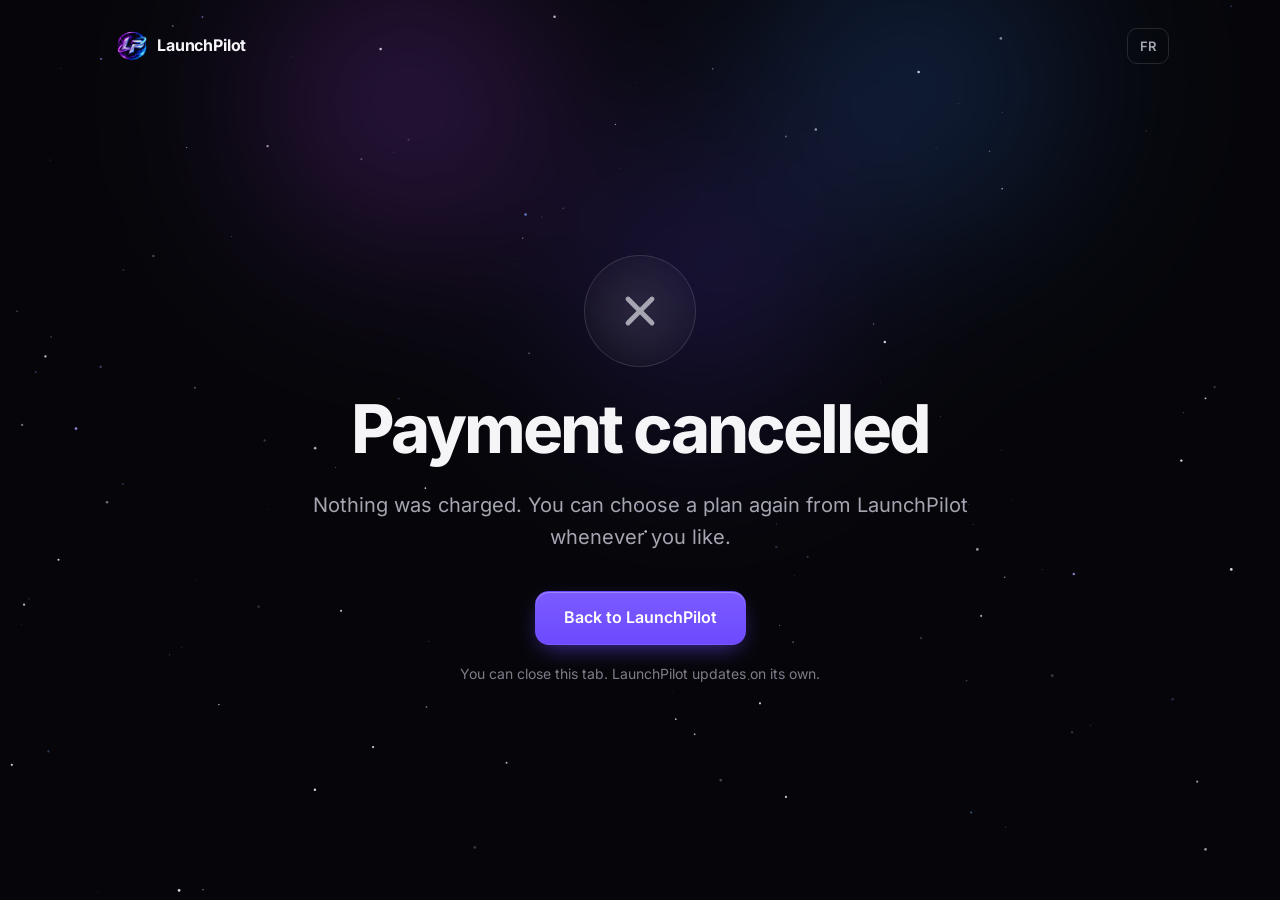
==== commit 1c9582fc: "Site : version sous les cartes, fichiers versionnés" ====
--- a/billing.html
+++ b/billing.html
@@ -20,8 +20,8 @@
       type="font/woff2"
       crossorigin
     />
-    <link rel="stylesheet" href="styles.css" />
-    <script src="app.js" defer></script>
+    <link rel="stylesheet" href="styles.css?v=cf113c9" />
+    <script src="app.js?v=cf113c9" defer></script>
   </head>
   <body data-page="billing">
     <a class="skip" href="#main" data-i18n="skip">Skip to content</a>
--- a/styles.css
+++ b/styles.css
@@ -3191,3 +3191,252 @@
     stroke-dashoffset: 0;
   }
 }
+
+/* ============================== Informations légales (legal.html) ============================== */
+.legal-main {
+  padding: 130px 0 90px;
+}
+
+.legal h1 {
+  font-size: clamp(2rem, 5vw, 3rem);
+  font-weight: 750;
+  letter-spacing: -0.035em;
+}
+
+.legal-updated {
+  margin-top: 10px;
+  color: var(--fg-subtle);
+  font-size: 14px;
+}
+
+.legal-toc {
+  display: flex;
+  flex-wrap: wrap;
+  gap: 8px;
+  margin-top: 28px;
+}
+
+.legal-toc a {
+  padding: 6px 12px;
+  border-radius: 999px;
+  background: rgb(255 255 255 / 0.05);
+  box-shadow: inset 0 0 0 1px var(--border);
+  color: var(--fg-muted);
+  font-size: 14px;
+  transition:
+    color 200ms,
+    background-color 200ms;
+}
+
+.legal-toc a:hover {
+  color: var(--fg);
+  background: rgb(255 255 255 / 0.08);
+}
+
+.legal section {
+  margin-top: 56px;
+  padding-top: 40px;
+  border-top: 1px solid var(--border);
+  scroll-margin-top: 100px;
+}
+
+.legal h2 {
+  margin-top: 0;
+  font-size: clamp(1.5rem, 3vw, 2rem);
+}
+
+.legal h3 {
+  margin-top: 28px;
+  font-size: 17px;
+  font-weight: 650;
+}
+
+.legal p,
+.legal li {
+  color: var(--fg-muted);
+  font-size: 15.5px;
+  text-wrap: pretty;
+}
+
+.legal p {
+  margin-top: 10px;
+}
+
+.legal ul {
+  margin-top: 10px;
+  padding-left: 20px;
+  list-style: disc;
+}
+
+.legal li + li {
+  margin-top: 6px;
+}
+
+.legal a:not(.legal-toc a) {
+  color: var(--primary-soft);
+  text-decoration: underline;
+  text-underline-offset: 3px;
+}
+
+/* Informations encore à fournir : visibles tant que la page n'est pas complète. */
+.legal-todo {
+  padding: 1px 6px;
+  border-radius: 6px;
+  background: rgb(245 158 11 / 0.15);
+  color: var(--warning);
+  font-weight: 600;
+}
+
+/* Mention « Bientôt sur le Microsoft Store » : information, pas un lien. */
+.store-soon {
+  display: inline-flex;
+  align-items: center;
+  gap: 8px;
+  margin-top: 14px;
+  padding: 5px 12px;
+  border-radius: 999px;
+  background: rgb(255 255 255 / 0.04);
+  box-shadow: inset 0 0 0 1px var(--border);
+  color: var(--fg-subtle);
+  font-size: 13px;
+}
+
+.store-soon svg {
+  width: 15px;
+  height: 15px;
+}
+
+/* ============================== Choix d'installation (accueil) ============================== */
+.install {
+  width: 100%;
+  max-width: 760px;
+  margin: 34px auto 0;
+}
+
+.install-title {
+  margin-bottom: 14px;
+  color: var(--fg-subtle);
+  font-size: 13px;
+  font-weight: 650;
+  letter-spacing: 0.06em;
+  text-transform: uppercase;
+}
+
+.choices {
+  display: grid;
+  grid-template-columns: repeat(2, minmax(0, 1fr));
+  gap: 16px;
+}
+
+.choice {
+  position: relative;
+  display: flex;
+  align-items: flex-start;
+  gap: 14px;
+  padding: 20px;
+  border-radius: 16px;
+  background: rgb(255 255 255 / 0.03);
+  box-shadow: inset 0 0 0 1px var(--border);
+  text-align: left;
+  transition:
+    box-shadow 200ms,
+    transform 200ms var(--ease),
+    background-color 200ms;
+}
+
+a.choice:hover {
+  transform: translateY(-2px);
+  background: rgb(109 74 255 / 0.08);
+  box-shadow:
+    inset 0 0 0 1px rgb(169 150 255 / 0.5),
+    0 18px 40px -24px rgb(109 74 255 / 0.8);
+}
+
+/* Microsoft Store pas encore disponible : présenté, mais pas cliquable. */
+.choice-soon {
+  opacity: 0.72;
+  cursor: default;
+}
+
+.choice-tag {
+  position: absolute;
+  top: -11px;
+  right: 16px;
+  padding: 2px 10px;
+  border-radius: 999px;
+  background: var(--surface-raised);
+  box-shadow: inset 0 0 0 1px var(--border-strong);
+  color: var(--fg-muted);
+  font-size: 12px;
+  font-weight: 600;
+}
+
+.choice-icon {
+  display: grid;
+  flex-shrink: 0;
+  place-items: center;
+  width: 42px;
+  height: 42px;
+  border-radius: 12px;
+  background: rgb(255 255 255 / 0.06);
+  color: var(--fg);
+}
+
+.win-tiles {
+  display: grid;
+  grid-template-columns: 1fr 1fr;
+  gap: 2px;
+  width: 18px;
+  height: 18px;
+}
+
+.win-tiles i {
+  border-radius: 1px;
+  background: currentColor;
+}
+
+.choice-body {
+  display: flex;
+  flex-direction: column;
+  gap: 4px;
+}
+
+.choice-name {
+  color: var(--fg);
+  font-size: 16px;
+  font-weight: 650;
+}
+
+.choice-text {
+  color: var(--fg-muted);
+  font-size: 14px;
+  line-height: 1.5;
+}
+
+.install-final {
+  margin-top: 36px;
+}
+
+@media (max-width: 680px) {
+  .choices {
+    grid-template-columns: minmax(0, 1fr);
+  }
+}
+
+.final .install-title {
+  margin-top: 0;
+  font-size: 13px;
+}
+
+/* Téléchargement direct : l'action principale tant que le Store n'est pas disponible. */
+.choice-primary {
+  background: rgb(109 74 255 / 0.1);
+  box-shadow:
+    inset 0 0 0 1px rgb(169 150 255 / 0.5),
+    0 14px 36px -22px rgb(109 74 255 / 0.9);
+}
+
+.choice-primary .choice-icon {
+  background: linear-gradient(180deg, #7b5bff, var(--primary));
+  color: #fff;
+}
